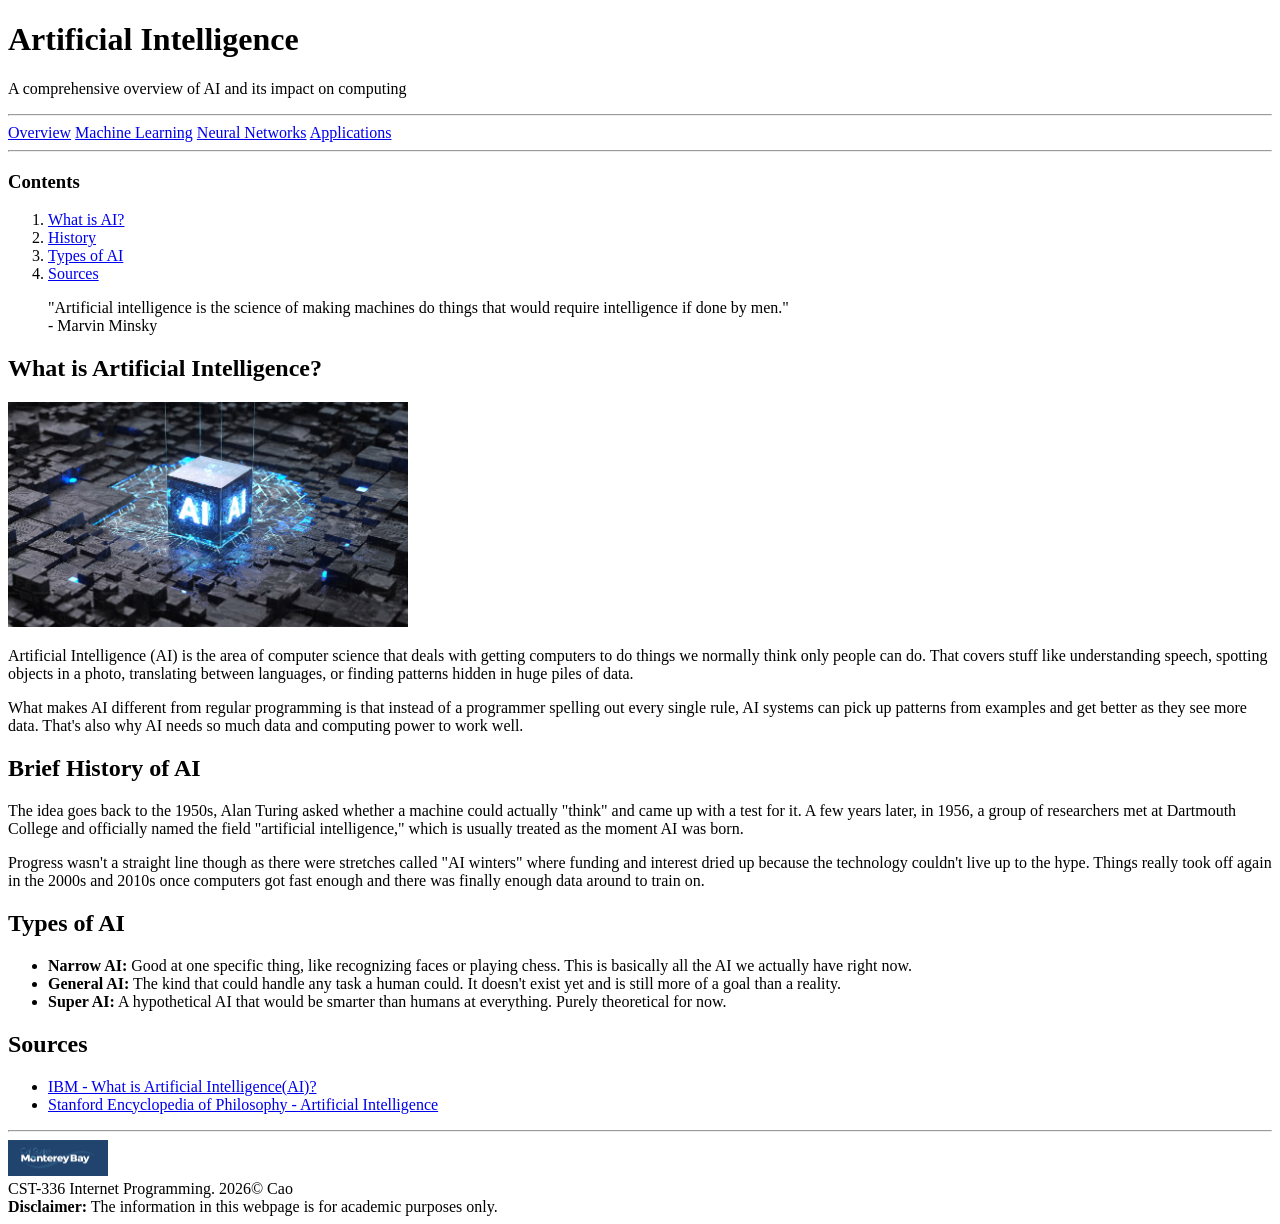
==== hw1/Artificial_Intelligence/index.html @ 721baf23 "forgot to save index" ====
<!DOCTYPE html>
<html lang="en">
 
<head>
    <meta charset="UTF-8">
    <title>Artificial Intelligence - Overview</title>
    <link href="css/styles.css" rel="stylesheet">
</head>
 
<body>
 
    <header>
        <h1>Artificial Intelligence</h1>
        <p class="subtitle">A comprehensive overview of AI and its impact on computing</p>
    </header>
 
    <hr>
 
    <nav>
        <a href="index.html" class="current">Overview</a>
        <a href="machine-learning.html">Machine Learning</a>
        <a href="neural-networks.html">Neural Networks</a>
        <a href="ai-applications.html">Applications</a>
    </nav>
 
    <hr>
 
    <main>
 
        <!-- LEFT SIDEBAR -->
        <aside>
            <h3>Contents</h3>
            <ol>
                <li><a href="#what-is-ai">What is AI?</a></li>
                <li><a href="#history">History</a></li>
                <li><a href="#types">Types of AI</a></li>
                <li><a href="#sources">Sources</a></li>
            </ol>
 
            <!-- NEW TAG: <blockquote> -->
            <blockquote>
                "Artificial intelligence is the science of making machines do things that would require intelligence if done by men."
                <br>- Marvin Minsky
            </blockquote>
        </aside>
 
        <!-- MAIN CONTENT -->
        <section id="what-is-ai">
            <h2>What is Artificial Intelligence?</h2>
            <img src="img/ai_overview.png" alt="Artificial Intelligence concept illustration" width="400">
            <p>
                Artificial Intelligence (AI) is the area of computer science that deals with getting
                computers to do things we normally think only people can do. That covers stuff like
                understanding speech, spotting objects in a photo, translating between languages, or
                finding patterns hidden in huge piles of data.
            </p>
            <p>
                What makes AI different from regular programming is that instead of a programmer
                spelling out every single rule, AI systems can pick up patterns from examples and get
                better as they see more data. That's also why AI needs so much data and computing
                power to work well.
            </p>
 
            <h2 id="history">Brief History of AI</h2>
            <p>
                The idea goes back to the 1950s, Alan Turing asked whether a machine could actually
                "think" and came up with a test for it. A few years later, in 1956, a group of
                researchers met at Dartmouth College and officially named the field "artificial
                intelligence," which is usually treated as the moment AI was born.
            </p>
            <p>
                Progress wasn't a straight line though as there were stretches called "AI winters" where
                funding and interest dried up because the technology couldn't live up to the hype. Things
                really took off again in the 2000s and 2010s once computers got fast enough and there was
                finally enough data around to train on.
            </p>
 
            <h2 id="types">Types of AI</h2>
            <ul>
                <li><strong>Narrow AI:</strong> Good at one specific thing, like recognizing faces or playing chess. This is basically all the AI we actually have right now.</li>
                <li><strong>General AI:</strong> The kind that could handle any task a human could. It doesn't exist yet and is still more of a goal than a reality.</li>
                <li><strong>Super AI:</strong> A hypothetical AI that would be smarter than humans at everything. Purely theoretical for now.</li>

            </ul>

            <h2 id="sources">Sources</h2>
            <ul>
                <li><a href="https://www.ibm.com/topics/artificial-intelligence">IBM - What is Artificial Intelligence(AI)?</a></li>
                <li><a href="https://plato.stanford.edu/entries/artificial-intelligence/">Stanford Encyclopedia of Philosophy - Artificial Intelligence</a></li>
            </ul>
        </section>

    </main>

     <footer>
        <hr>
        <img src="img/Monterey_Bay_Logo.png" alt="CSUMB Logo" width="100">
        <br>
        CST-336 Internet Programming. 2026&copy; Cao
        <br>
        <strong>Disclaimer:</strong> The information in this webpage is for academic purposes only.
    </footer>

</body>
</html>
---- hw1/Artificial_Intelligence/css/styles.css ----
/* External stylesheet for Artificial Intelligence */

/* -- BODY -- */
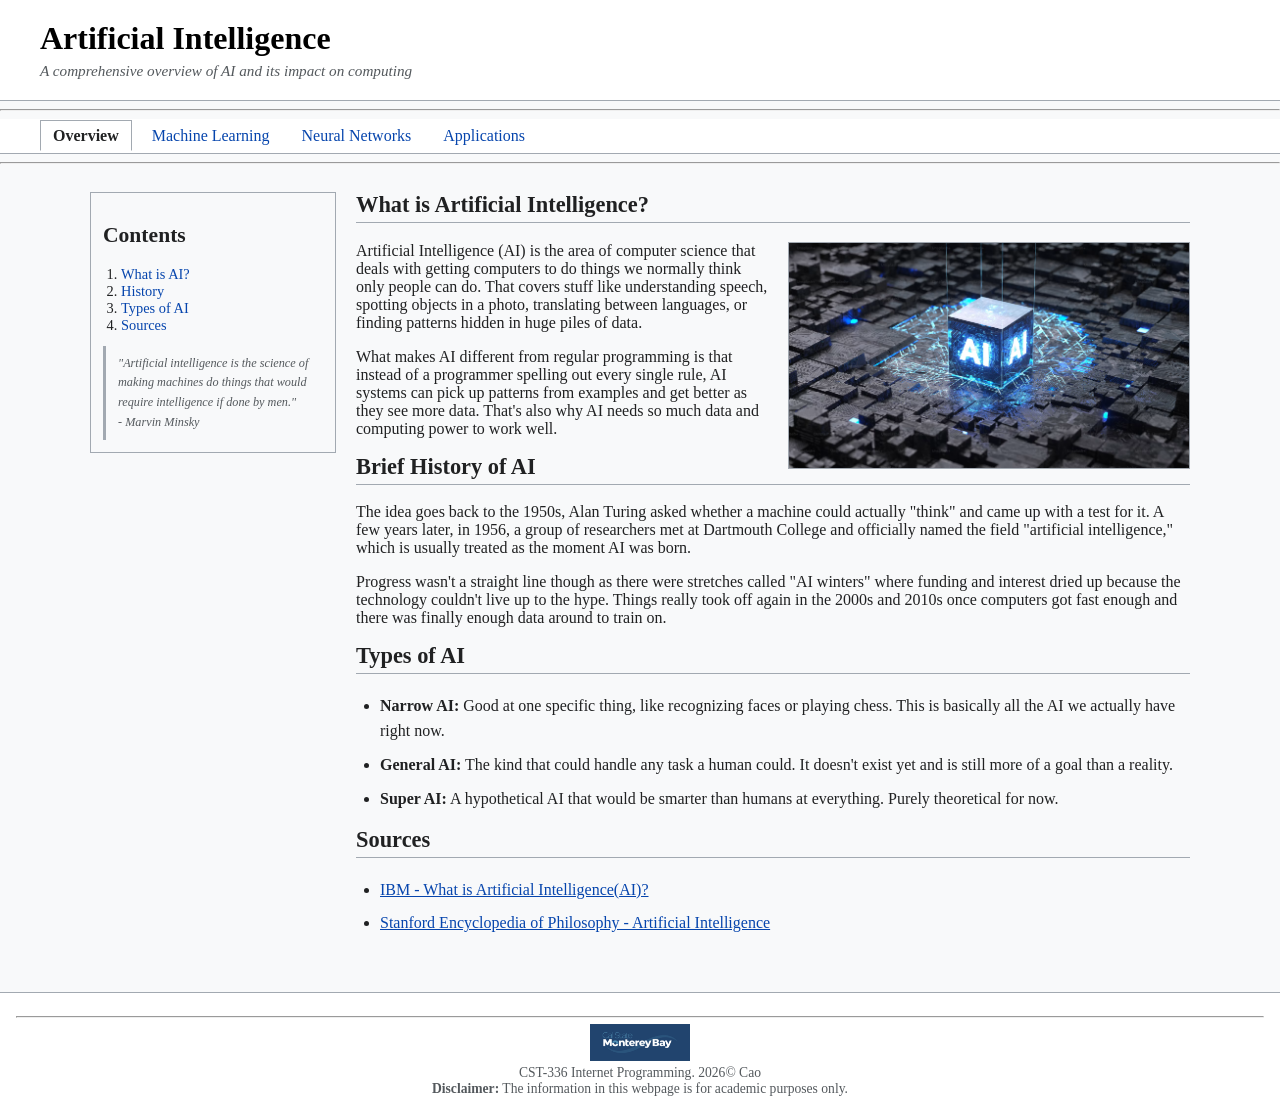
==== commit 1fef9963: "fixing heading" ====
--- a/hw1/Artificial_Intelligence/index.html
+++ b/hw1/Artificial_Intelligence/index.html
@@ -29,7 +29,7 @@
  
         <!-- LEFT SIDEBAR -->
         <aside>
-            <h3>Contents</h3>
+            <h2>Contents</h2>
             <ol>
                 <li><a href="#what-is-ai">What is AI?</a></li>
                 <li><a href="#history">History</a></li>
--- a/hw1/Artificial_Intelligence/css/styles.css
+++ b/hw1/Artificial_Intelligence/css/styles.css
@@ -1,3 +1,265 @@
 /* External stylesheet for Artificial Intelligence */
 
 /* -- BODY -- */
+/* CSS property 1: font-family */
+/* CSS property 2: background-color */
+/* CSS property 3: color */
+/* CSS property 4: margin */
+body {
+    font-family: "Georgia", serif;
+    background-color: #f8f9fa;
+    color: #202122;
+    margin: 0;
+}
+
+/* -- HEADER -- */
+/* CSS property 5: padding */
+/* CSS property 6: border-bottom (New - not in Lab 1) */
+header {
+    background-color: #ffffff;
+    padding: 20px 40px;
+    border-bottom: 1px solid #a2a9b1;
+}
+
+/* CSS property 7: font-size */
+header h1 {
+    font-size: 2em;
+    color: #000000;
+    margin: 0;
+}
+
+/* CSS property 8: font-style */
+.subtitle {
+    font-style: italic;
+    color: #54595d;
+    font-size: 0.95em;
+    margin: 5px 0 0 0;
+}
+
+/* -- NAVIGATION -- */
+/* CSS property 9: text-decoration */
+nav {
+    background-color: #ffffff;
+    padding: 8px 40px;
+    border-bottom: 1px solid #a2a9b1;
+}
+
+nav a {
+    text-decoration: none;
+    color: #0645ad;
+    font-size: 1em;
+    padding: 6px 12px;
+    margin-right: 4px;
+}
+
+/* CSS property 10: background (hover background) */
+nav a:hover {
+    background-color: #eaf3fb;
+    color: #0645ad;
+}
+
+/* current page tab */
+nav a.current {
+    background-color: #ffffff;
+    border: 1px solid #a2a9b1;
+    border-bottom: 1px solid #ffffff;
+    color: #202122;
+    font-weight: bold;
+}
+
+/* -- MAIN: sidebar + content layout -- */
+/* CSS property 11: display flex */
+/* CSS property 12: gap */
+main {
+    display: flex;
+    gap: 20px;
+    padding: 20px 40px;
+    max-width: 1100px;
+    margin: 0 auto;
+}
+
+/* -- ASIDE (sidebar) -- */
+/* CSS property 13: width */
+/* CSS property 14: border (New - not in Lab 1) */
+aside {
+    width: 220px;
+    min-width: 220px;
+    background-color: #f8f9fa;
+    border: 1px solid #a2a9b1;
+    padding: 12px;
+    font-size: 0.9em;
+    height: fit-content;
+}
+
+aside h3 {
+    margin-top: 0;
+    font-size: 1em;
+    border-bottom: 1px solid #a2a9b1;
+    padding-bottom: 6px;
+}
+
+aside ol {
+    padding-left: 18px;
+    margin: 8px 0;
+}
+
+aside a {
+    color: #0645ad;
+    text-decoration: none;
+}
+
+aside a:hover {
+    text-decoration: underline;
+}
+
+/* -- BLOCKQUOTE (NEW TAG) -- */
+/* CSS property 15: border-left */
+/* CSS property 16: line-height (New - not in Lab 1) */
+blockquote {
+    border-left: 3px solid #a2a9b1;
+    margin: 12px 0 0 0;
+    padding: 8px 12px;
+    font-style: italic;
+    color: #54595d;
+    font-size: 0.85em;
+    line-height: 1.6;
+}
+
+/* -- SECTION content area -- */
+section {
+    flex: 1;
+}
+
+section h2 {
+    font-size: 1.4em;
+    border-bottom: 1px solid #a2a9b1;
+    padding-bottom: 4px;
+    margin-top: 0;
+}
+
+section img {
+    float: right;
+    margin: 0 0 10px 20px;
+    border: 1px solid #a2a9b1;
+}
+
+/* CSS property 17: list-style-type */
+section ul {
+    list-style-type: disc;
+    padding-left: 24px;
+}
+
+section ul li {
+    margin-bottom: 8px;
+    line-height: 1.6;
+}
+
+section a {
+    color: #0645ad;
+}
+
+/* -- TABLE -- */
+/* CSS property 18: border-collapse */
+table {
+    margin: 16px auto;
+    border-collapse: collapse;
+    width: 90%;
+}
+
+td {
+    padding: 8px 12px;
+    border: 1px solid #a2a9b1;
+    font-size: 0.95em;
+}
+
+#table-header {
+    background-color: #eaecf0;
+    font-weight: bold;
+}
+
+.table-row {
+    background-color: #ffffff;
+}
+
+.table-row:hover {
+    background-color: #eaf3fb;
+}
+
+/* -- 3-COLUMN LAYOUT (ai-applications.html) -- */
+#applications-header {
+    padding: 20px 40px;
+    max-width: 1100px;
+    margin: 0 auto;
+}
+
+#applications-header h2 {
+    font-size: 1.4em;
+    border-bottom: 1px solid #a2a9b1;
+    padding-bottom: 4px;
+}
+
+#applications-header img {
+    display: block;
+    margin: 10px 0;
+    border: 1px solid #a2a9b1;
+}
+
+/* CSS property 19: flex-wrap */
+#three-columns {
+    display: flex;
+    flex-wrap: wrap;
+    gap: 16px;
+    padding: 0 40px 20px 40px;
+    max-width: 1100px;
+    margin: 0 auto;
+}
+
+/* CSS property 20: box-sizing */
+.column {
+    background-color: #ffffff;
+    border: 1px solid #a2a9b1;
+    padding: 16px;
+    width: 30%;
+    box-sizing: border-box;
+}
+
+.column h3 {
+    margin-top: 0;
+    font-size: 1.1em;
+    border-bottom: 1px solid #a2a9b1;
+    padding-bottom: 4px;
+    color: #0645ad;
+}
+
+.column p {
+    font-size: 0.9em;
+    line-height: 1.6;
+}
+
+#sources-section {
+    padding: 0 40px 20px 40px;
+    max-width: 1100px;
+    margin: 0 auto;
+}
+
+#sources-section h2 {
+    font-size: 1.4em;
+    border-bottom: 1px solid #a2a9b1;
+    padding-bottom: 4px;
+}
+
+#sources-section a {
+    color: #0645ad;
+}
+
+/* -- FOOTER -- */
+/* CSS property 21: text-align */
+footer {
+    background-color: #ffffff;
+    border-top: 1px solid #a2a9b1;
+    text-align: center;
+    padding: 16px;
+    font-size: 0.85em;
+    color: #54595d;
+    margin-top: 20px;
+}
